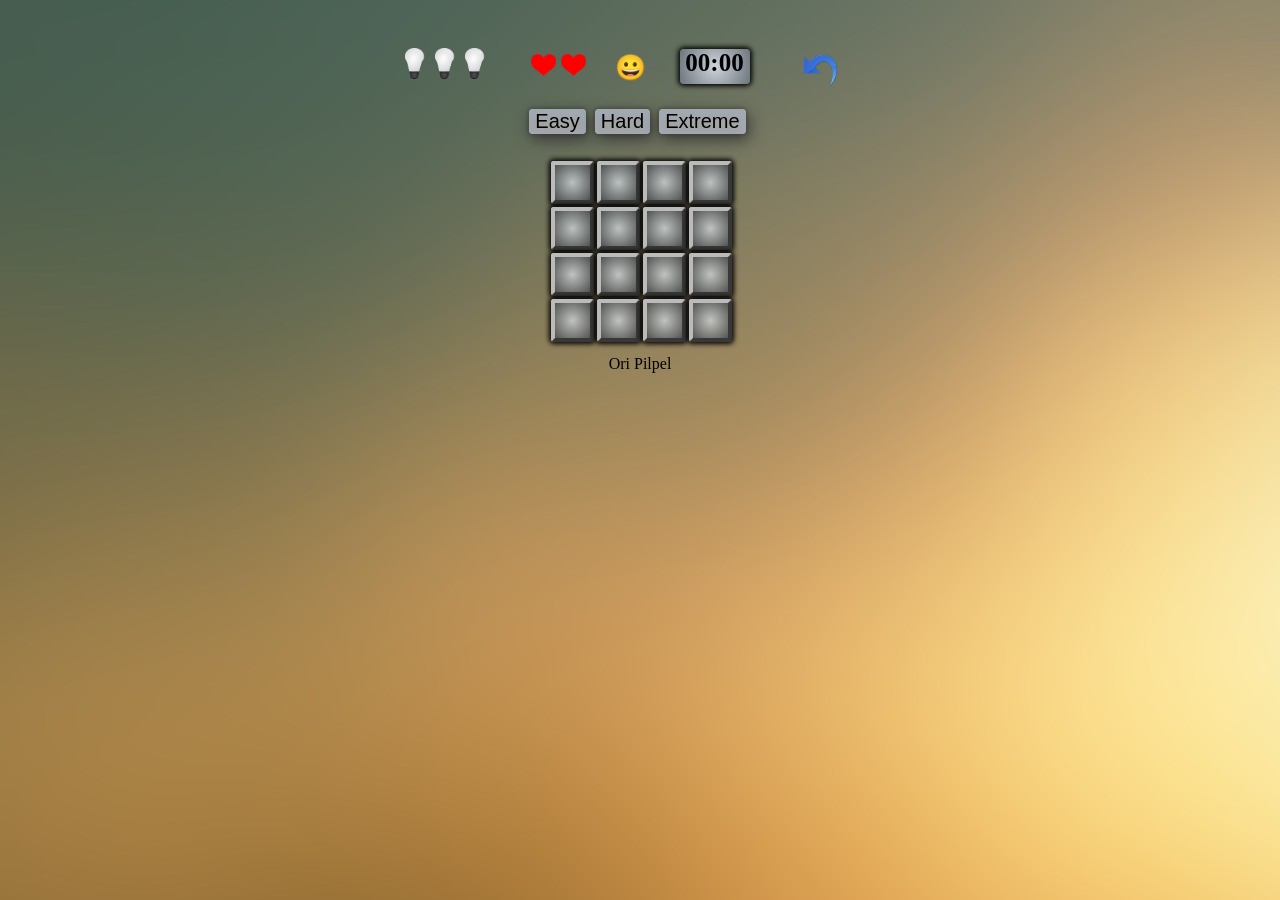
==== index.html @ 37c4e754 "Update index.html" ====
<!DOCTYPE html>
<html lang="en">

<head>
    <title>Document</title>
    <link rel="stylesheet" href="css/main.css">
</head>


<body onload="initGame()" style="background-image: url('img/img.png');">
    <div class="board">
        <div class="bar">
            <div class="hints"></div>
            <div class="undo"><img onclick="onUndo()" src="img/undo.png"></div>
            <div class="lives"></div>
            <button onclick="restart()" class="smiley">😀</button>
            <div class="timer">0</div>
        </div>
        <div class="difficulty">
            <button onclick="setDifficulty('easy')">Easy</button>
            <button onclick="setDifficulty('hard')">Hard</button>
            <button onclick="setDifficulty('extreme')">Extreme</button>
        </div>
        <table>
            <th></th>
            <tbody>

            </tbody>
        </table>
    </div>
    <div class="footer"> Ori Pilpel</div>
    <script src="js/util.js"></script>
    <script src="js/main.js"></script>
</body>

</html>
---- css/main.css ----
td {
    border: 4px rgb(56, 56, 56) solid;
    border-top-color: rgb(187, 187, 187);
    border-left-color: rgb(187, 187, 187);
    background: radial-gradient(circle, rgba(206, 212, 218, 0.8) 0%, rgba(68, 73, 77, 0.8) 100%);
    padding: 5px;
    border-style: solid;
    display: inline-block;
    width: 25px;
    height: 25px;
    text-align: center;
    margin-left: 3px;
    margin-bottom: 1px;
    border-radius: 3px;
    font-size: 25px;
    box-shadow: 0 0 5px 2px;
    font-weight: bold;
}

table {
    margin: auto;
}

td:hover {
    background: radial-gradient(circle, rgb(173, 158, 158) 0%, rgb(143, 113, 113) 100%);
}

.hidden {
    font-size: 0;
}

.shown {
    background-color: rgb(211, 209, 209);
    background: radial-gradient(circle, rgba(242, 244, 246, 0.8) 0%, rgba(212, 212, 212, 0.8) 100%);
}

:not(.marked) .hidden img {
    width: 0px
}

.mine {
    width: 20px;
}

.marked img.flag {
    height: 25px;
    width: 16px;
}

.bar {
    text-align: center;
    margin-bottom: 10px;
    padding: 10px;
}

.smiley {
    border: none;
    background-color: rgba(0, 0, 0, 0);
    font-size: 25px;
    padding: 0;
    border-radius: 50%;
}

.smiley:hover {
    cursor: pointer;
}

.timer {
    display: inline-block;
    font-size: 25px;
    margin-left: 30px;
    position: relative;
    bottom: 5px;
    width: 70px;
    height: 35px;
    box-shadow: 0 0 5px 2px;
    border-radius: 4px;
    font-weight: 900;
    background: radial-gradient(circle, rgba(206, 212, 218, 1) 0%, rgba(108, 117, 125, 1) 100%);
}

.lives {
    margin-right: 20px;
    display: inline-block;
}

.lives img {
    width: 25px;
    margin-right: 5px;
}

.footer {
    margin-top: 10px;
    text-align: center;
}

.difficulty {
    text-align: center;
    margin-bottom: 25px;
}

.difficulty button {
    background-color: rgb(163, 163, 163);
    border: none;
    font-size: 20px;
    margin-right: 5px;
    -webkit-box-shadow: inset -1px 3px 8px 5px #353535, 2px 5px 16px 0px #353535, 0 0 2px 1px rgba(0, 0, 0, 0.16);
    box-shadow: inset -1px 3px 8px 5px #a1aab4, 2px 5px 16px 0px #353535, 0 0 3px 2px rgba(0, 0, 0, 0.16);
    border-radius: 4px;
    transition: background-color 0.2s ease;
}

.difficulty button:hover {
    cursor: pointer;
    background-color: rgb(128, 128, 128);
}

.hints {
    display: block;
    position: relative;
    right: 190px;
    top: 30px;
    display: inline-block;
}

.hints img {
    width: 20px;
    margin-right: 10px;
}

.hints img:hover {
    cursor: pointer;
}

.wrong {
    width: 25px;
}

.undo {
    height: 0px;
}

.undo img {
    width: 35px;
    display: inline-block;
    position: relative;
    left: 180px;
}

.undo:hover {
    cursor: pointer;
}
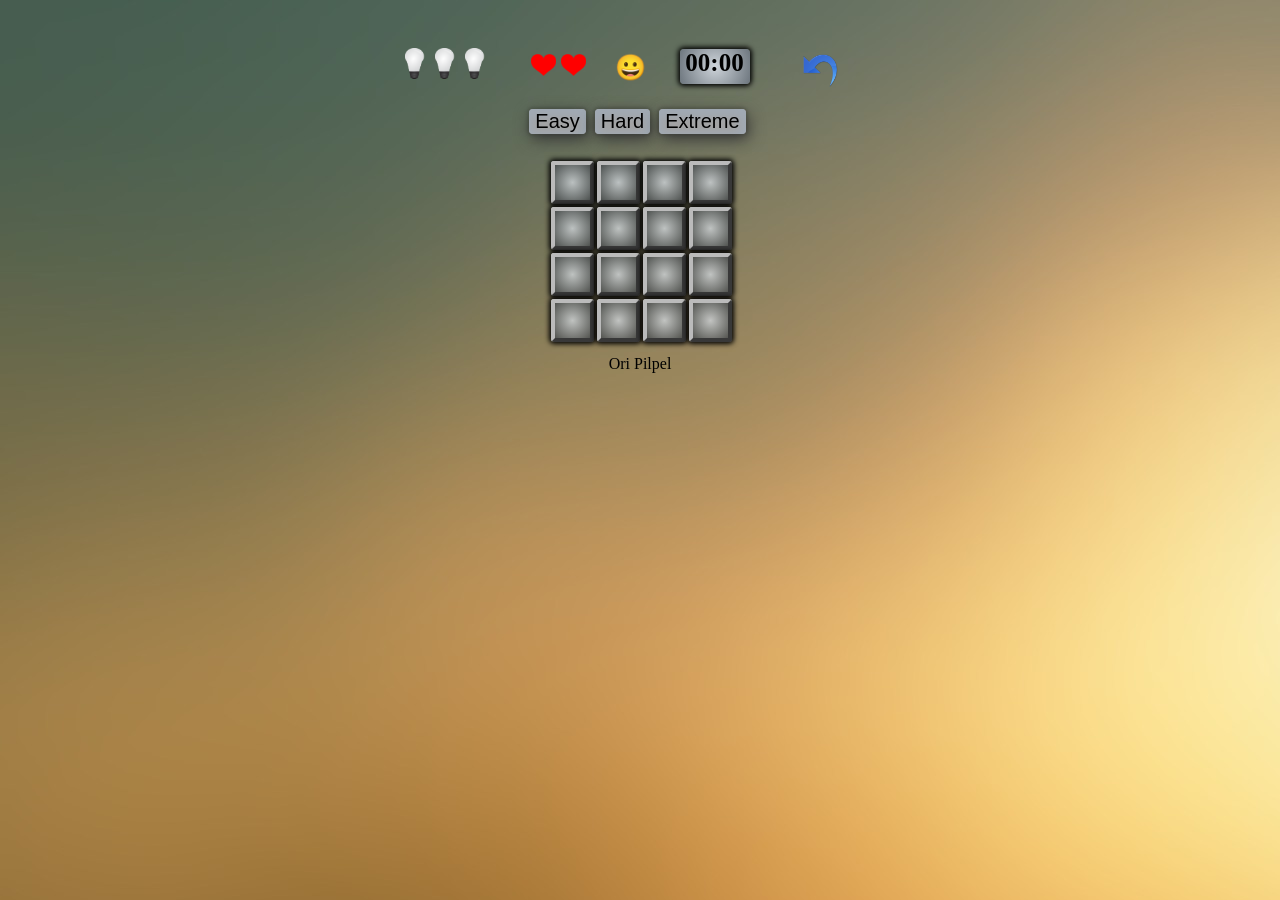
==== commit ba7e3d0e: "Add files via upload" ====
--- a/index.html
+++ b/index.html
@@ -7,11 +7,11 @@
 </head>
 
 
-<body onload="initGame()" style="background-image: url('img/img.png');">
+<body onload="initGame()">
     <div class="board">
         <div class="bar">
             <div class="hints"></div>
-            <div class="undo"><img onclick="onUndo()" src="img/undo.png"></div>
+            <div class="undo"><img onclick="onUndo()" src="/img/undo.png"></div>
             <div class="lives"></div>
             <button onclick="restart()" class="smiley">😀</button>
             <div class="timer">0</div>
@@ -33,4 +33,4 @@
     <script src="js/main.js"></script>
 </body>
 
-</html>
+</html>
--- a/css/main.css
+++ b/css/main.css
@@ -1,3 +1,7 @@
+body {
+    background-image: url(/img/img.jpg);
+}
+
 td {
     border: 4px rgb(56, 56, 56) solid;
     border-top-color: rgb(187, 187, 187);
@@ -149,4 +153,4 @@
 
 .undo:hover {
     cursor: pointer;
-}
+}
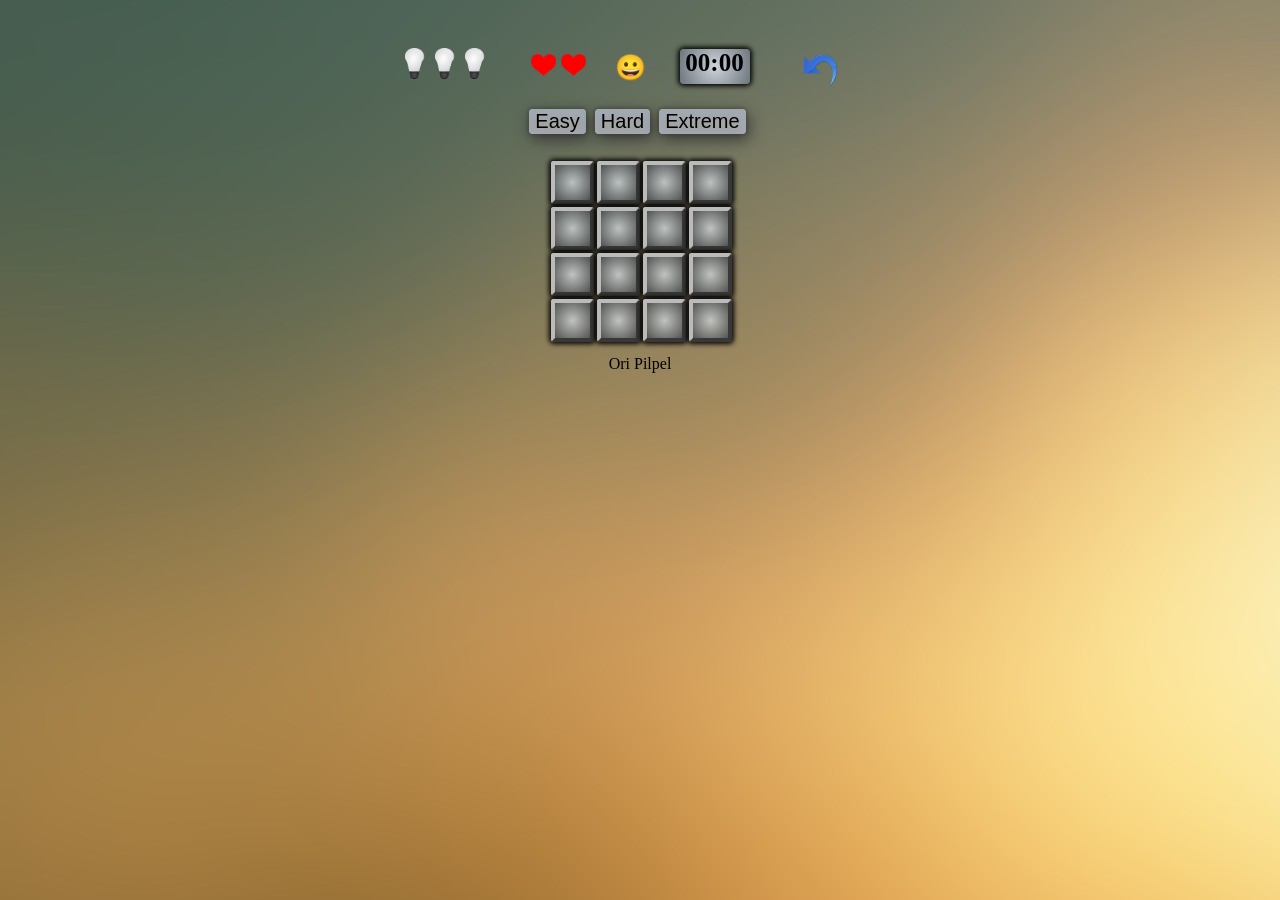
==== commit 9e880c60: "Update index.html" ====
--- a/index.html
+++ b/index.html
@@ -7,7 +7,7 @@
 </head>
 
 
-<body onload="initGame()">
+<body onload="initGame()" style="background-image: url('img/img.png');">
     <div class="board">
         <div class="bar">
             <div class="hints"></div>
@@ -33,4 +33,4 @@
     <script src="js/main.js"></script>
 </body>
 
-</html>+</html>
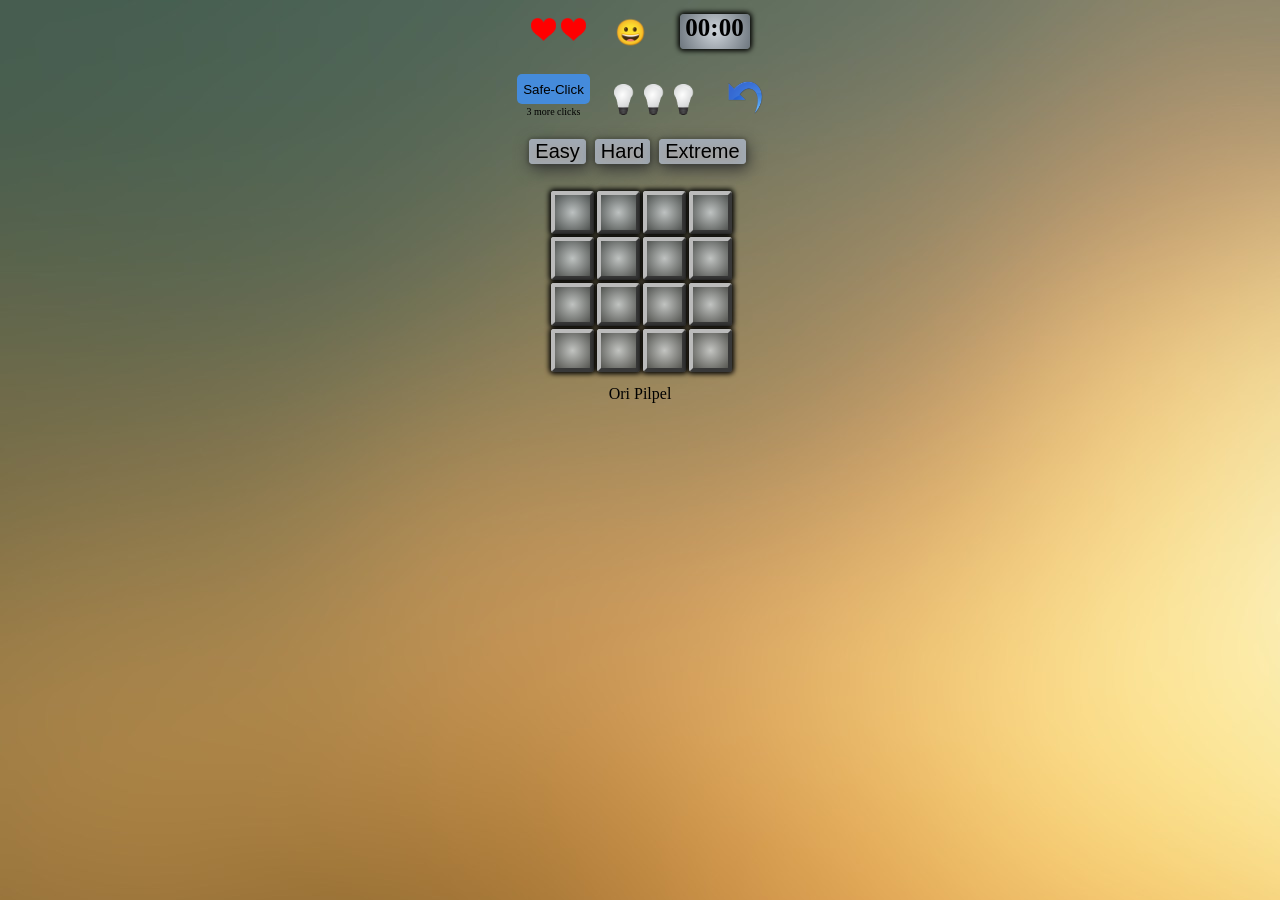
==== commit 67f78413: "Add files via upload" ====
--- a/index.html
+++ b/index.html
@@ -2,7 +2,7 @@
 <html lang="en">
 
 <head>
-    <title>Document</title>
+    <title>MineSweeper</title>
     <link rel="stylesheet" href="css/main.css">
 </head>
 
@@ -10,11 +10,18 @@
 <body onload="initGame()" style="background-image: url('img/img.png');">
     <div class="board">
         <div class="bar">
-            <div class="hints"></div>
-            <div class="undo"><img onclick="onUndo()" src="/img/undo.png"></div>
             <div class="lives"></div>
             <button onclick="restart()" class="smiley">😀</button>
             <div class="timer">0</div>
+        </div>
+        <div class="option-bar">
+            <div class="safe-click">
+                <button class="safe-click-btn" onclick="onSafeClick()">Safe-Click</button>
+                <p><span></span> more clicks</p>
+            </div>
+            <div class="hints"></div>
+            <div class="undo"><img onclick="onUndo()" src="/img/undo.png"></div>
+
         </div>
         <div class="difficulty">
             <button onclick="setDifficulty('easy')">Easy</button>
@@ -33,4 +40,4 @@
     <script src="js/main.js"></script>
 </body>
 
-</html>
+</html>
--- a/css/main.css
+++ b/css/main.css
@@ -120,11 +120,9 @@
 }
 
 .hints {
-    display: block;
-    position: relative;
-    right: 190px;
-    top: 30px;
     display: inline-block;
+    margin-right: 20px;
+    margin-left: 20px;
 }
 
 .hints img {
@@ -141,16 +139,42 @@
 }
 
 .undo {
-    height: 0px;
+    display: inline-block;
 }
 
 .undo img {
     width: 35px;
     display: inline-block;
-    position: relative;
-    left: 180px;
+    margin: auto;
 }
 
 .undo:hover {
     cursor: pointer;
+}
+
+.safe-click {
+    display: inline-block;
+}
+
+.safe-click button {
+    border: none;
+    border-radius: 5px;
+    background-color: rgb(69, 139, 219);
+    height: 30px;
+}
+
+.safe-click button:hover {
+    cursor: pointer;
+}
+
+.safe-click p {
+    margin-top: 2px;
+    margin-bottom: 0px;
+    font-size: 10px;
+}
+
+.option-bar {
+    display: block;
+    text-align: center;
+    margin-bottom: 20px;
 }
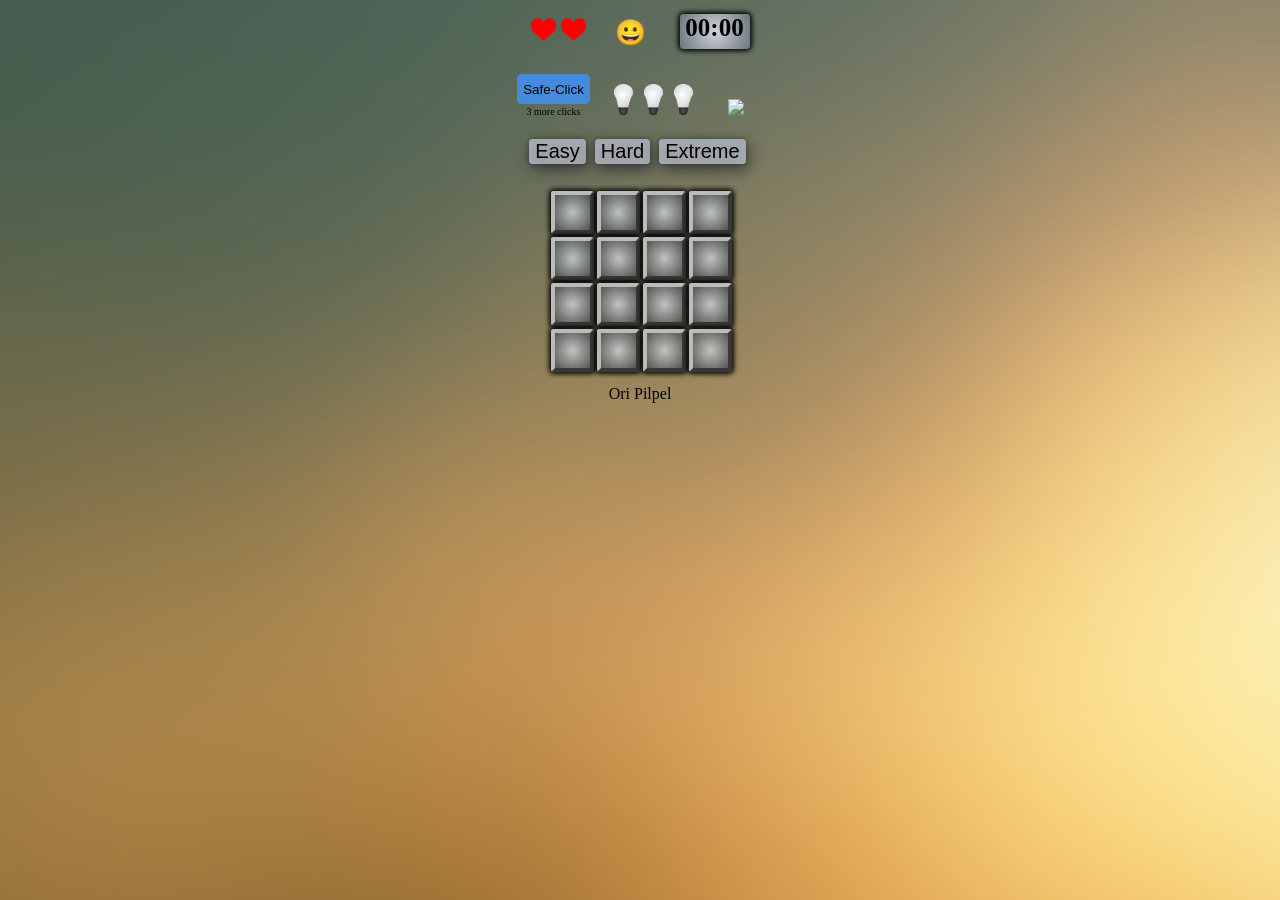
==== commit d7111fb8: "Update index.html" ====
--- a/index.html
+++ b/index.html
@@ -20,7 +20,7 @@
                 <p><span></span> more clicks</p>
             </div>
             <div class="hints"></div>
-            <div class="undo"><img onclick="onUndo()" src="/img/undo.png"></div>
+            <div class="undo"><img onclick="onUndo()" src="Sprint1/img/undo.png"></div>
 
         </div>
         <div class="difficulty">
@@ -40,4 +40,4 @@
     <script src="js/main.js"></script>
 </body>
 
-</html>+</html>
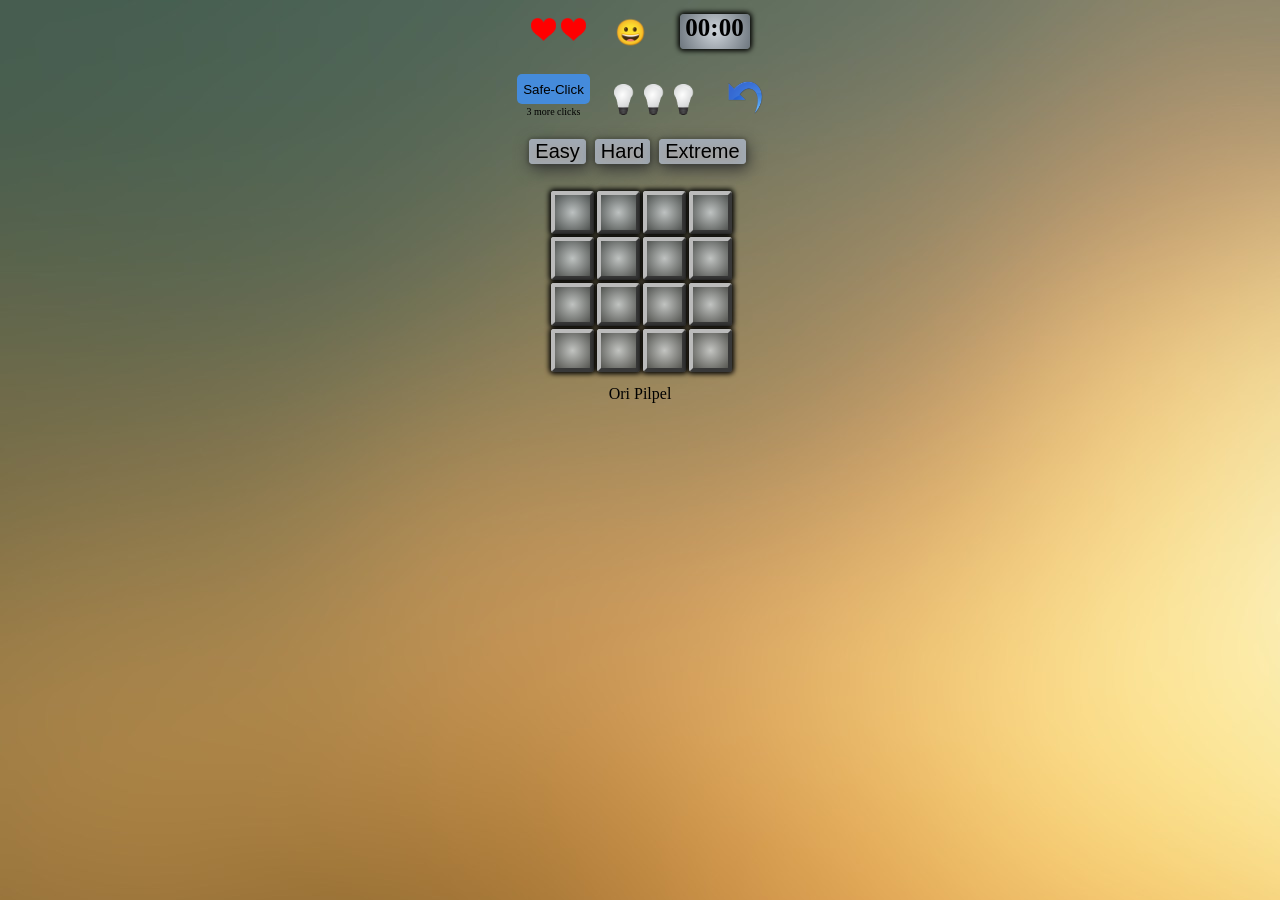
==== commit 24713ca9: "Update index.html" ====
--- a/index.html
+++ b/index.html
@@ -20,7 +20,7 @@
                 <p><span></span> more clicks</p>
             </div>
             <div class="hints"></div>
-            <div class="undo"><img onclick="onUndo()" src="Sprint1/img/undo.png"></div>
+            <div class="undo"><img onclick="onUndo()" src="img/undo.png"></div>
 
         </div>
         <div class="difficulty">
